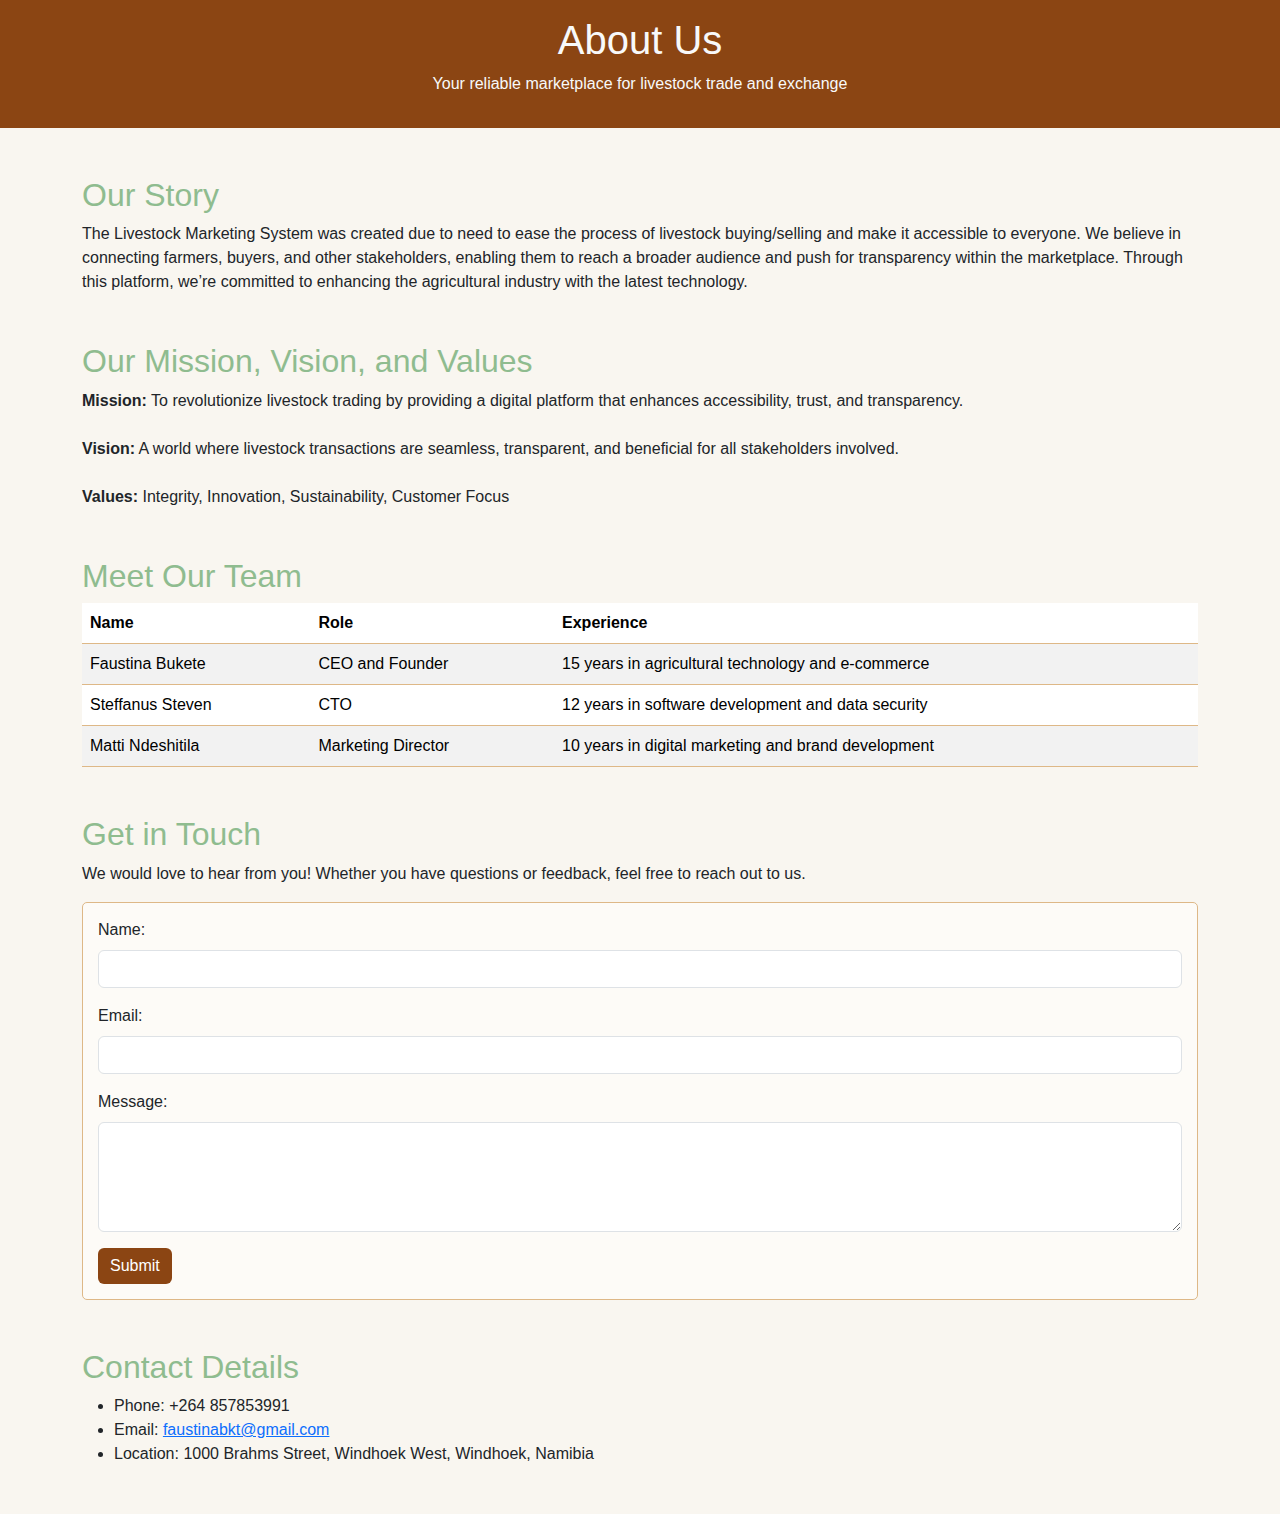
==== Livestock Marketing/aboutus.html @ cdd3876a "Update aboutus.html" ====
<!DOCTYPE html>
<html lang="en">
<head>
  <meta charset="UTF-8">
  <meta name="viewport" content="width=device-width, initial-scale=1.0">
  <title>About Us - Livestock Marketing System</title>
  <link href="https://cdn.jsdelivr.net/npm/bootstrap@5.3.0-alpha1/dist/css/bootstrap.min.css" rel="stylesheet">
  <style>
    /* General Colors */
    body {
      font-family: Arial, sans-serif;
      background-color: #f9f6f0;
    }

    .text-sage {
      color: #8fbc8f; /* Sage green */
    }

    .bg-brown {
      background-color: #8b4513; /* Dark brown */
    }

    .bg-light-brown {
      background-color: #deb887; /* Light brown */
    }

    .text-light {
      color: #fdfdfd;
    }

    /* Table Styling */
    .table-striped > tbody > tr:nth-of-type(odd) {
      background-color: #f0e6d3;
    }

    .border-light-brown {
      border-color: #deb887;
    }

    /* Button Styling */
    .btn-dark-brown {
      background-color: #8b4513;
      color: white;
      border: none;
    }

    .btn-dark-brown:hover {
      background-color: #5a2e1d;
    }

    /* Form Styling */
    form {
      background-color: #fdfbf7;
      border: 1px solid #deb887;
      padding: 15px;
      border-radius: 5px;
    }

    input, textarea {
      border: 1px solid #deb887;
      width: 100%;
    }

    input:focus, textarea:focus {
      border-color: #8fbc8f;
      outline: none;
    }
  </style>
</head>
<body>

<!-- Header Section -->
<header class="bg-brown text-light p-3 text-center">
  <h1>About Us</h1>
  <p>Your reliable marketplace for livestock trade and exchange</p>
</header>

<div class="container my-5">
  
  <!-- Company Backstory -->
  <section class="mb-5">
    <h2 class="text-sage">Our Story</h2>
    <p>
      The Livestock Marketing System was created due to need to ease the process of livestock buying/selling and make it accessible to everyone. We believe in connecting farmers, buyers, and other stakeholders, enabling them to reach a broader audience and push for transparency within the marketplace. Through this platform, we’re committed to enhancing the agricultural industry with the latest technology.
    </p>
  </section>

  <!-- Mission, Vision, Values -->
  <section class="mb-5">
    <h2 class="text-sage">Our Mission, Vision, and Values</h2>
    <ul class="list-unstyled">
      <li><strong>Mission:</strong> To revolutionize livestock trading by providing a digital platform that enhances accessibility, trust, and transparency.</li>
      <br>
      <li><strong>Vision:</strong> A world where livestock transactions are seamless, transparent, and beneficial for all stakeholders involved.</li>
      <br>
      <li><strong>Values:</strong> Integrity, Innovation, Sustainability, Customer Focus</li>
    </ul>
  </section>

  <!-- Team Members -->
  <section class="mb-5">
    <h2 class="text-sage">Meet Our Team</h2>
    <table class="table table-striped border-light-brown">
      <thead class="bg-light-brown text-white">
        <tr>
          <th>Name</th>
          <th>Role</th>
          <th>Experience</th>
        </tr>
      </thead>
      <tbody>
        <tr>
          <td>Faustina Bukete</td>
          <td>CEO and Founder</td>
          <td>15 years in agricultural technology and e-commerce</td>
        </tr>
        <tr>
          <td>Steffanus Steven</td>
          <td>CTO</td>
          <td>12 years in software development and data security</td>
        </tr>
        <tr>
          <td>Matti Ndeshitila</td>
          <td>Marketing Director</td>
          <td>10 years in digital marketing and brand development</td>
        </tr>
      </tbody>
    </table>
  </section>

  <!-- Contact Form -->
  <section class="mb-5">
    <h2 class="text-sage">Get in Touch</h2>
    <p>We would love to hear from you! Whether you have questions or feedback, feel free to reach out to us.</p>
    <form action="#" method="post">
      <div class="mb-3">
        <label for="name" class="form-label">Name:</label>
        <input type="text" class="form-control" id="name" name="name" required>
      </div>
      <div class="mb-3">
        <label for="email" class="form-label">Email:</label>
        <input type="email" class="form-control" id="email" name="email" required>
      </div>
      <div class="mb-3">
        <label for="message" class="form-label">Message:</label>
        <textarea class="form-control" id="message" name="message" rows="4" required></textarea>
      </div>
      <button type="submit" class="btn btn-dark-brown">Submit</button>
    </form>
  </section>

  <!-- Contact Information -->
  <section>
    <h2 class="text-sage">Contact Details</h2>
    <ul>
      <li>Phone: +264 857853991</li>
      <li>Email: <a href="mailto:faustinabkt@gmail.com">faustinabkt@gmail.com</a></li>
      <li>Location: 1000 Brahms Street, Windhoek West, Windhoek, Namibia</li>
    </ul>
  </section>
</div>

<!-- External Scripts for Bootstrap -->
<script src="https://cdn.jsdelivr.net/npm/bootstrap@5.3.0-alpha1/dist/js/bootstrap.bundle.min.js"></script>
</body>
</html>
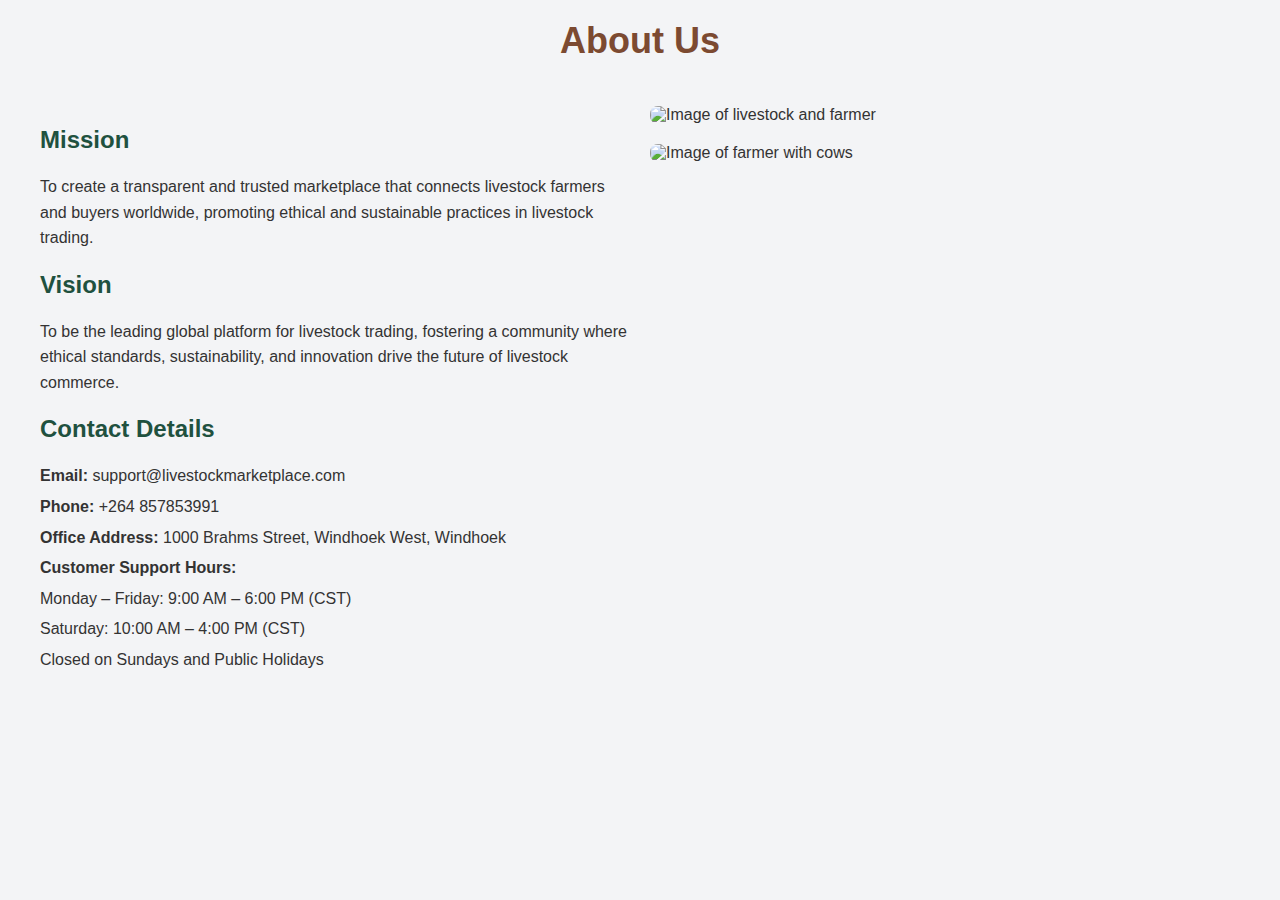
==== commit 65c7ff72: "aboutus.html" ====
--- a/Livestock Marketing/aboutus.html
+++ b/Livestock Marketing/aboutus.html
@@ -1,166 +1,116 @@
 <!DOCTYPE html>
 <html lang="en">
 <head>
-  <meta charset="UTF-8">
-  <meta name="viewport" content="width=device-width, initial-scale=1.0">
-  <title>About Us - Livestock Marketing System</title>
-  <link href="https://cdn.jsdelivr.net/npm/bootstrap@5.3.0-alpha1/dist/css/bootstrap.min.css" rel="stylesheet">
-  <style>
-    /* General Colors */
-    body {
-      font-family: Arial, sans-serif;
-      background-color: #f9f6f0;
-    }
+    <meta charset="UTF-8">
+    <meta name="viewport" content="width=device-width, initial-scale=1.0">
+    <title>About Us</title>
+    <style>
+        /* General styling */
+        body {
+            font-family: Arial, sans-serif;
+            background-color: #F3F4F6;
+            margin: 0;
+            padding: 0;
+            color: #333;
+        }
 
-    .text-sage {
-      color: #8fbc8f; /* Sage green */
-    }
+        /* Header */
+        h1 {
+            text-align: center;
+            color: #7C4A31;
+            font-size: 36px;
+            margin-top: 20px;
+        }
 
-    .bg-brown {
-      background-color: #8b4513; /* Dark brown */
-    }
+        /* Main container */
+        .about-container {
+            display: flex;
+            justify-content: center;
+            align-items: start;
+            padding: 20px;
+            max-width: 1200px;
+            margin: auto;
+        }
 
-    .bg-light-brown {
-      background-color: #deb887; /* Light brown */
-    }
+        /* Content section */
+        .about-content {
+            width: 60%;
+            padding-right: 20px;
+        }
 
-    .text-light {
-      color: #fdfdfd;
-    }
+        /* Mission, Vision, Contact sections */
+        h2 {
+            color: #1F513F;
+            font-size: 24px;
+            margin-top: 20px;
+        }
 
-    /* Table Styling */
-    .table-striped > tbody > tr:nth-of-type(odd) {
-      background-color: #f0e6d3;
-    }
+        p {
+            font-size: 16px;
+            line-height: 1.6;
+        }
 
-    .border-light-brown {
-      border-color: #deb887;
-    }
+        /* Images */
+        .about-images {
+            width: 60%;
+            display: flex;
+            flex-direction: column;
+            gap: 20px;
+        }
 
-    /* Button Styling */
-    .btn-dark-brown {
-      background-color: #8b4513;
-      color: white;
-      border: none;
-    }
+        .about-images img {
+            width: 80%;
+            height: 100;
+            border-radius: 8px;
+        }
 
-    .btn-dark-brown:hover {
-      background-color: #5a2e1d;
-    }
+        /* Contact details */
+        .contact-details p {
+            margin: 5px 0;
+        }
 
-    /* Form Styling */
-    form {
-      background-color: #fdfbf7;
-      border: 1px solid #deb887;
-      padding: 15px;
-      border-radius: 5px;
-    }
+        /* Responsive styling */
+        @media (max-width: 768px) {
+            .about-container {
+                flex-direction: column;
+                align-items: center;
+            }
 
-    input, textarea {
-      border: 1px solid #deb887;
-      width: 100%;
-    }
-
-    input:focus, textarea:focus {
-      border-color: #8fbc8f;
-      outline: none;
-    }
-  </style>
+            .about-content, .about-images {
+                width: 100%;
+                padding: 0;
+            }
+        }
+    </style>
 </head>
 <body>
+    <h1>About Us</h1>
+    <div class="about-container">
+        <!-- Content Section -->
+        <div class="about-content">
+            <h2>Mission</h2>
+            <p>To create a transparent and trusted marketplace that connects livestock farmers and buyers worldwide, promoting ethical and sustainable practices in livestock trading.</p>
 
-<!-- Header Section -->
-<header class="bg-brown text-light p-3 text-center">
-  <h1>About Us</h1>
-  <p>Your reliable marketplace for livestock trade and exchange</p>
-</header>
+            <h2>Vision</h2>
+            <p>To be the leading global platform for livestock trading, fostering a community where ethical standards, sustainability, and innovation drive the future of livestock commerce.</p>
 
-<div class="container my-5">
-  
-  <!-- Company Backstory -->
-  <section class="mb-5">
-    <h2 class="text-sage">Our Story</h2>
-    <p>
-      The Livestock Marketing System was created due to need to ease the process of livestock buying/selling and make it accessible to everyone. We believe in connecting farmers, buyers, and other stakeholders, enabling them to reach a broader audience and push for transparency within the marketplace. Through this platform, we’re committed to enhancing the agricultural industry with the latest technology.
-    </p>
-  </section>
+            <h2>Contact Details</h2>
+            <div class="contact-details">
+                <p><strong>Email:</strong> support@livestockmarketplace.com</p>
+                <p><strong>Phone:</strong> +264 857853991</p>
+                <p><strong>Office Address:</strong> 1000 Brahms Street, Windhoek West, Windhoek</p>
+                <p><strong>Customer Support Hours:</strong></p>
+                <p>Monday – Friday: 9:00 AM – 6:00 PM (CST)</p>
+                <p>Saturday: 10:00 AM – 4:00 PM (CST)</p>
+                <p>Closed on Sundays and Public Holidays</p>
+            </div>
+        </div>
 
-  <!-- Mission, Vision, Values -->
-  <section class="mb-5">
-    <h2 class="text-sage">Our Mission, Vision, and Values</h2>
-    <ul class="list-unstyled">
-      <li><strong>Mission:</strong> To revolutionize livestock trading by providing a digital platform that enhances accessibility, trust, and transparency.</li>
-      <br>
-      <li><strong>Vision:</strong> A world where livestock transactions are seamless, transparent, and beneficial for all stakeholders involved.</li>
-      <br>
-      <li><strong>Values:</strong> Integrity, Innovation, Sustainability, Customer Focus</li>
-    </ul>
-  </section>
-
-  <!-- Team Members -->
-  <section class="mb-5">
-    <h2 class="text-sage">Meet Our Team</h2>
-    <table class="table table-striped border-light-brown">
-      <thead class="bg-light-brown text-white">
-        <tr>
-          <th>Name</th>
-          <th>Role</th>
-          <th>Experience</th>
-        </tr>
-      </thead>
-      <tbody>
-        <tr>
-          <td>Faustina Bukete</td>
-          <td>CEO and Founder</td>
-          <td>15 years in agricultural technology and e-commerce</td>
-        </tr>
-        <tr>
-          <td>Steffanus Steven</td>
-          <td>CTO</td>
-          <td>12 years in software development and data security</td>
-        </tr>
-        <tr>
-          <td>Matti Ndeshitila</td>
-          <td>Marketing Director</td>
-          <td>10 years in digital marketing and brand development</td>
-        </tr>
-      </tbody>
-    </table>
-  </section>
-
-  <!-- Contact Form -->
-  <section class="mb-5">
-    <h2 class="text-sage">Get in Touch</h2>
-    <p>We would love to hear from you! Whether you have questions or feedback, feel free to reach out to us.</p>
-    <form action="#" method="post">
-      <div class="mb-3">
-        <label for="name" class="form-label">Name:</label>
-        <input type="text" class="form-control" id="name" name="name" required>
-      </div>
-      <div class="mb-3">
-        <label for="email" class="form-label">Email:</label>
-        <input type="email" class="form-control" id="email" name="email" required>
-      </div>
-      <div class="mb-3">
-        <label for="message" class="form-label">Message:</label>
-        <textarea class="form-control" id="message" name="message" rows="4" required></textarea>
-      </div>
-      <button type="submit" class="btn btn-dark-brown">Submit</button>
-    </form>
-  </section>
-
-  <!-- Contact Information -->
-  <section>
-    <h2 class="text-sage">Contact Details</h2>
-    <ul>
-      <li>Phone: +264 857853991</li>
-      <li>Email: <a href="mailto:faustinabkt@gmail.com">faustinabkt@gmail.com</a></li>
-      <li>Location: 1000 Brahms Street, Windhoek West, Windhoek, Namibia</li>
-    </ul>
-  </section>
-</div>
-
-<!-- External Scripts for Bootstrap -->
-<script src="https://cdn.jsdelivr.net/npm/bootstrap@5.3.0-alpha1/dist/js/bootstrap.bundle.min.js"></script>
+        <!-- Image Section -->
+        <div class="about-images">
+            <img src="Livestock.webp" alt="Image of livestock and farmer">
+            <img src="hq720.jpg" alt="Image of farmer with cows">
+        </div>
+    </div>
 </body>
 </html>
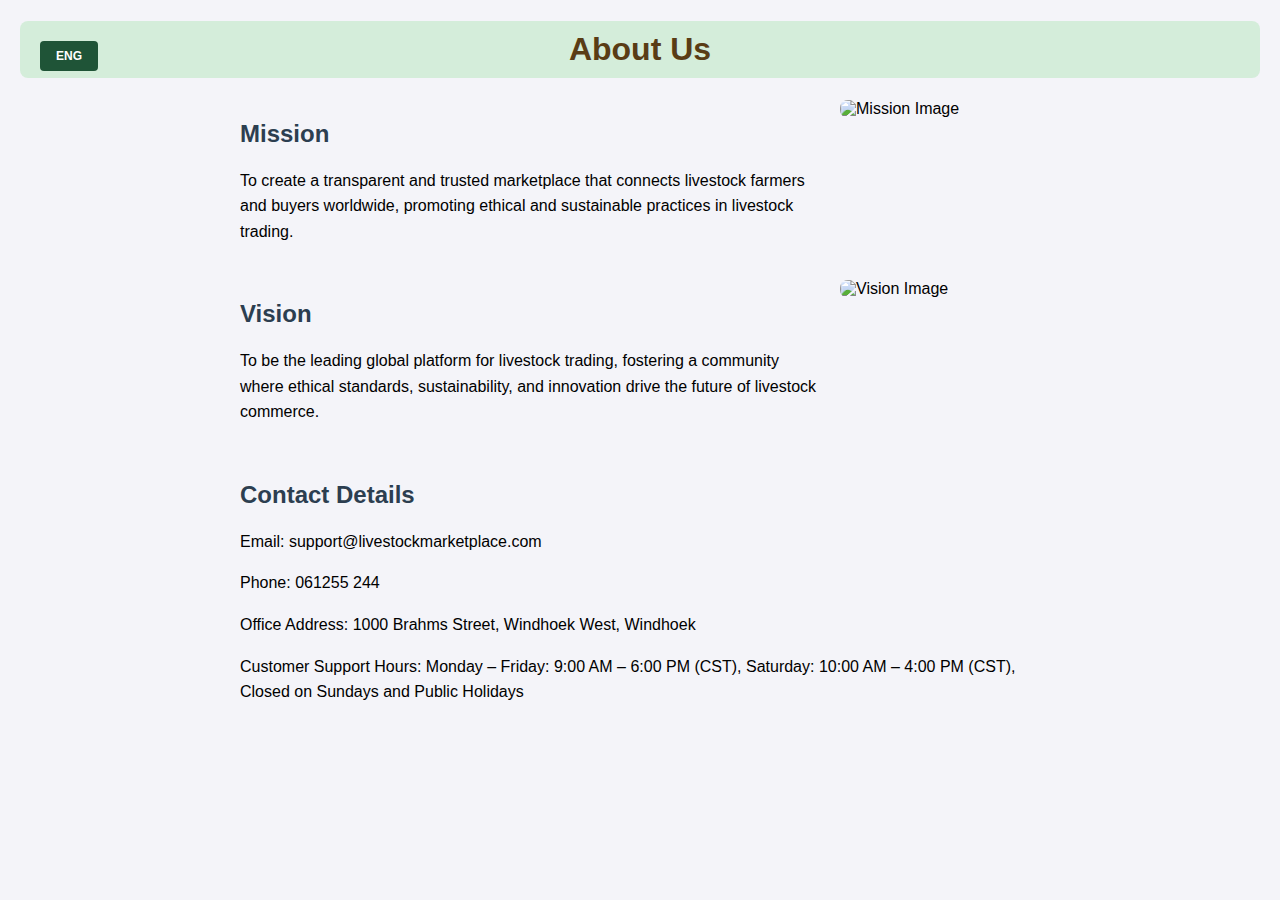
==== commit 1ecb7557: "Update aboutus.html" ====
--- a/Livestock Marketing/aboutus.html
+++ b/Livestock Marketing/aboutus.html
@@ -3,114 +3,172 @@
 <head>
     <meta charset="UTF-8">
     <meta name="viewport" content="width=device-width, initial-scale=1.0">
-    <title>About Us</title>
+    <title>About Us - Livestock Marketplace</title>
     <style>
-        /* General styling */
+        /* Styles for the page */
         body {
             font-family: Arial, sans-serif;
-            background-color: #F3F4F6;
-            margin: 0;
-            padding: 0;
-            color: #333;
+            margin: 20px;
+            background-color: #f4f4f9;
+            position: relative;
         }
 
-        /* Header */
-        h1 {
+        .about-title {
+            background-color: #d4edda;
+            color: #593c15;
+            padding: 10px;
             text-align: center;
-            color: #7C4A31;
-            font-size: 36px;
+            border-radius: 8px;
+            font-weight: bold;
+        }
+
+        /* Language toggle button style */
+        .language-toggle {
+            position: absolute;
+            top: 20px;
+            left: 20px;
+            padding: 8px 16px;
+            background-color: #1f5437;
+            color: white;
+            border: none;
+            border-radius: 4px;
+            cursor: pointer;
+            font-weight: bold;
+            font-size: 12px;
+        }
+
+        section {
+            margin: 20px auto;
+            max-width: 800px;
+        }
+
+        .section-container {
+            display: flex;
+            align-items: flex-start;
             margin-top: 20px;
         }
 
-        /* Main container */
-        .about-container {
-            display: flex;
-            justify-content: center;
-            align-items: start;
-            padding: 20px;
-            max-width: 1200px;
-            margin: auto;
+        .text-content {
+            flex: 1;
+            margin-right: 20px;
         }
 
-        /* Content section */
-        .about-content {
-            width: 60%;
-            padding-right: 20px;
+        .image-content {
+            flex: 0 0 200px;
         }
 
-        /* Mission, Vision, Contact sections */
+        .image-content img {
+            width: 100%;
+            border-radius: 8px;
+        }
+
         h2 {
-            color: #1F513F;
-            font-size: 24px;
-            margin-top: 20px;
+            color: #2c3e50;
         }
 
         p {
             font-size: 16px;
             line-height: 1.6;
         }
-
-        /* Images */
-        .about-images {
-            width: 60%;
-            display: flex;
-            flex-direction: column;
-            gap: 20px;
-        }
-
-        .about-images img {
-            width: 80%;
-            height: 100;
-            border-radius: 8px;
-        }
-
-        /* Contact details */
-        .contact-details p {
-            margin: 5px 0;
-        }
-
-        /* Responsive styling */
-        @media (max-width: 768px) {
-            .about-container {
-                flex-direction: column;
-                align-items: center;
-            }
-
-            .about-content, .about-images {
-                width: 100%;
-                padding: 0;
-            }
-        }
     </style>
 </head>
 <body>
-    <h1>About Us</h1>
-    <div class="about-container">
-        <!-- Content Section -->
-        <div class="about-content">
-            <h2>Mission</h2>
-            <p>To create a transparent and trusted marketplace that connects livestock farmers and buyers worldwide, promoting ethical and sustainable practices in livestock trading.</p>
+    <button class="language-toggle" onclick="toggleLanguage()">ENG</button>
 
-            <h2>Vision</h2>
-            <p>To be the leading global platform for livestock trading, fostering a community where ethical standards, sustainability, and innovation drive the future of livestock commerce.</p>
+    <header>
+        <h1 class="about-title">About Us</h1>
+    </header>
 
-            <h2>Contact Details</h2>
-            <div class="contact-details">
-                <p><strong>Email:</strong> support@livestockmarketplace.com</p>
-                <p><strong>Phone:</strong> +264 857853991</p>
-                <p><strong>Office Address:</strong> 1000 Brahms Street, Windhoek West, Windhoek</p>
-                <p><strong>Customer Support Hours:</strong></p>
-                <p>Monday – Friday: 9:00 AM – 6:00 PM (CST)</p>
-                <p>Saturday: 10:00 AM – 4:00 PM (CST)</p>
-                <p>Closed on Sundays and Public Holidays</p>
+    <section id="content">
+        <div class="section-container">
+            <div class="text-content">
+                <h2 id="mission-title"></h2>
+                <p id="mission-text"></p>
+            </div>
+            <div class="image-content">
+                <img src="Livestock.webp" alt="Mission Image" id="mission-image">
             </div>
         </div>
 
-        <!-- Image Section -->
-        <div class="about-images">
-            <img src="Livestock.webp" alt="Image of livestock and farmer">
-            <img src="hq720.jpg" alt="Image of farmer with cows">
+        <div class="section-container">
+            <div class="text-content">
+                <h2 id="vision-title"></h2>
+                <p id="vision-text"></p>
+            </div>
+            <div class="image-content">
+                <img src="hq720.jpg" alt="Vision Image" id="vision-image">
+            </div>
         </div>
-    </div>
+
+        <div class="section-container">
+            <div class="text-content">
+                <h2 id="contact-title"></h2>
+                <p id="contact-email"></p>
+                <p id="contact-phone"></p>
+                <p id="contact-address"></p>
+                <p id="contact-hours"></p>
+            </div>
+        </div>
+    </section>
+
+    <script>
+        // Language data
+        const content = {
+            en: {
+                missionTitle: "Mission",
+                missionText: "To create a transparent and trusted marketplace that connects livestock farmers and buyers worldwide, promoting ethical and sustainable practices in livestock trading.",
+                visionTitle: "Vision",
+                visionText: "To be the leading global platform for livestock trading, fostering a community where ethical standards, sustainability, and innovation drive the future of livestock commerce.",
+                contactTitle: "Contact Details",
+                contactEmail: "Email: support@livestockmarketplace.com",
+                contactPhone: "Phone: 061255 244",
+                contactAddress: "Office Address: 1000 Brahms Street, Windhoek West, Windhoek",
+                contactHours: "Customer Support Hours: Monday – Friday: 9:00 AM – 6:00 PM (CST), Saturday: 10:00 AM – 4:00 PM (CST), Closed on Sundays and Public Holidays",
+                missionImage: "Livestock.webp", 
+                visionImage: "hq720.jpg"   
+            },
+            af: {
+                missionTitle: "Missie",
+                missionText: "Om 'n deursigtige en vertroude mark te skep wat veeboere en kopers wêreldwyd verbind en etiese en volhoubare praktyke in veemark verbruik bevorder.",
+                visionTitle: "Visie",
+                visionText: "Om die toonaangewende globale platform vir veemarkverhandeling te wees, 'n gemeenskap te bevorder waar etiese standaarde, volhoubaarheid en innovasie die toekoms van veemarkverhandeling dryf.",
+                contactTitle: "Kontakbesonderhede",
+                contactEmail: "E-pos: support@livestockmarketplace.com",
+                contactPhone: "Telefoon: 061255 244",
+                contactAddress: "Kantoor Adres: 1000 Brahms Strasse, Windhoek West, Windhoek",
+                contactHours: "Kliëntediens Ure: Maandag – Vrydag: 9:00 VM – 6:00 NM (CST), Saterdag: 10:00 VM – 4:00 NM (CST), Gesluit op Sondae en Openbare Vakansiedae",
+                missionImage: "Livestock.webp", 
+                visionImage: "hq720.jpg"   
+            }
+        };
+
+        // Set initial language to English
+        let currentLang = 'en';
+
+        // Toggle between English and Afrikaans
+        function toggleLanguage() {
+            currentLang = currentLang === 'en' ? 'af' : 'en';
+            loadContent();
+            document.querySelector('.language-toggle').innerText = currentLang === 'en' ? 'ENG' : 'AFR';
+        }
+
+        // Load content based on current language
+        function loadContent() {
+            document.getElementById("mission-title").innerText = content[currentLang].missionTitle;
+            document.getElementById("mission-text").innerText = content[currentLang].missionText;
+            document.getElementById("vision-title").innerText = content[currentLang].visionTitle;
+            document.getElementById("vision-text").innerText = content[currentLang].visionText;
+            document.getElementById("contact-title").innerText = content[currentLang].contactTitle;
+            document.getElementById("contact-email").innerText = content[currentLang].contactEmail;
+            document.getElementById("contact-phone").innerText = content[currentLang].contactPhone;
+            document.getElementById("contact-address").innerText = content[currentLang].contactAddress;
+            document.getElementById("contact-hours").innerText = content[currentLang].contactHours;
+            document.getElementById("mission-image").src = content[currentLang].missionImage;
+            document.getElementById("vision-image").src = content[currentLang].visionImage;
+        }
+
+        // Load content initially
+        loadContent();
+    </script>
 </body>
 </html>
